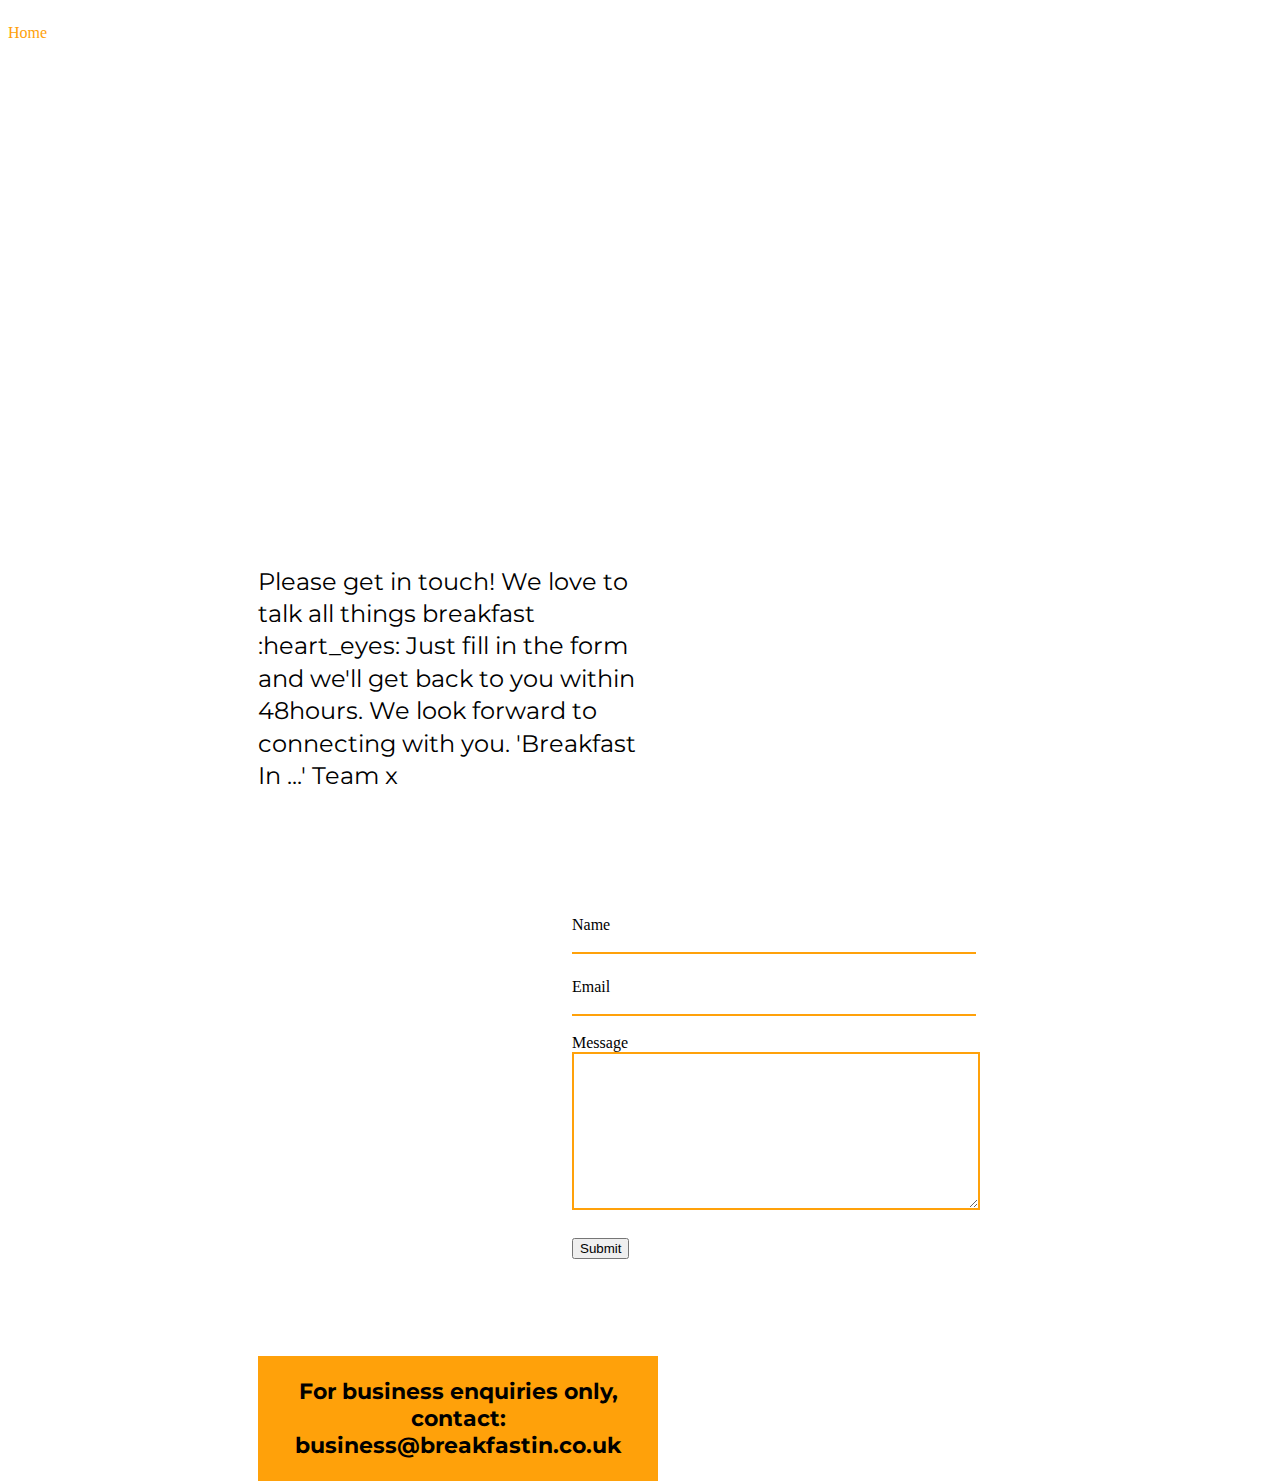
==== getintouch.html @ 9bc49356 "added get in touch page" ====
<!DOCTYPE html>
<html lang="en">
<head>
    <meta charset="UTF-8">
    <meta http-equiv="X-UA-Compatible" content="IE=edge">
    <meta name="viewport" content="width=device-width, initial-scale=1.0">
    <title>Get In Touch </title>
    <link rel="stylesheet" href="./getintouch.css">
    <link href="https://fonts.googleapis.com/css2?family=Montserrat:wght@100;200;300;400&family=Rubik+Mono+One&display=swap" rel="stylesheet">
</head>
<body>
    <navbar>
        <a href=“Home.html”><a>Home</a>
    </navbar>
 <div class = "headercontainer">
<h1>Get In Touch</h1>
 </div>
<div class = "firstparagraph">
<p>
Please get in touch! We love to talk all things breakfast :heart_eyes: Just fill in the form and we'll get back to you within 48hours. We look forward to connecting with you. 'Breakfast In ...' Team x
</p>
</div>
<div class="Enquirybox">
<form action="/action_page.php">
    <label for="name">Name</label><br>
    <input type="text" class="text-line" id="fname" name="fname"><br>
<p></p>
    <label for="email">Email</label><br>
    <input type="text" class="text-line" id="email" name="email"><br><br>
    <label for="Message">Message</label><br>
    <textarea name="message" class="messagebox" rows="10" cols="30"></textarea>
<p></p>
    <label for ="Submit"></label>
    <input type="submit" class="submit" value="Submit">
  </form>
</div>
<div class = "secondparagraph">
    <h3>
   For business enquiries only, contact:
    business@breakfastin.co.uk
    </h3>
    </div>

</body>
</html>
---- getintouch.css ----
navbar {
    text-align: center;
    line-height: 50px;
    color: #FFA10A;
    padding-right: 1000px;
  }
  .headercontainer{
    background-image: url("https://ireallylikefood.com/wp-content/uploads/2020/03/easy-breakfast-sides-1200x800.jpg");
    background-repeat: no-repeat;
    background-size:cover;
    line-height: 10;
    margin-top: 20px;
    }
  h1{
    font-family: Rubik Mono One;
    font-size: 40px;
    text-align: center;
    color: white;
    font-weight: bolder;
  }
  .firstparagraph {
    float: left;
    max-width: 400px;
    margin-left: 250px;
    margin-top: 30px;
    font-size: 22px;
  font-family: Montserrat;
  }
  .secondparagraph {
    float: left;
    max-width: 400px;
    margin-left: 250px;
    margin-top: 40px;
    background-color: #FFA10A;
    text-align: center;
  }
  .Enquirybox {background-color: FFF6EF; height:400px; width: 500px;
    float: right;
    padding-left: 75px;
    padding-top: 50px ;
    margin-right: 200px;
    margin-top: 50px;
  }
  .text-line{
    background-color: transparent;
    color: black;
    outline: none;
    outline-style: none;
    border-top: none;
    border-left: none;
    border-right: none;
    border-bottom: solid #FFA10A 2px; width: 400px;
  }
  .messagebox {
    border: solid #FFA10A 2px; width: 400px;
    background-color: transparent;
  }
  h2{
    font-family: Rubik Mono One;
    font-size: 28px;
  }
  h3{
    font-family: Montserrat;
    font-size: 22px;
  }
  p{
    font-family: Montserrat;
    font-size: 24px;
    line-height: 135%;
  }
  button{
    font-family: Montserrat;
    background-color: #FFA10A;
  }
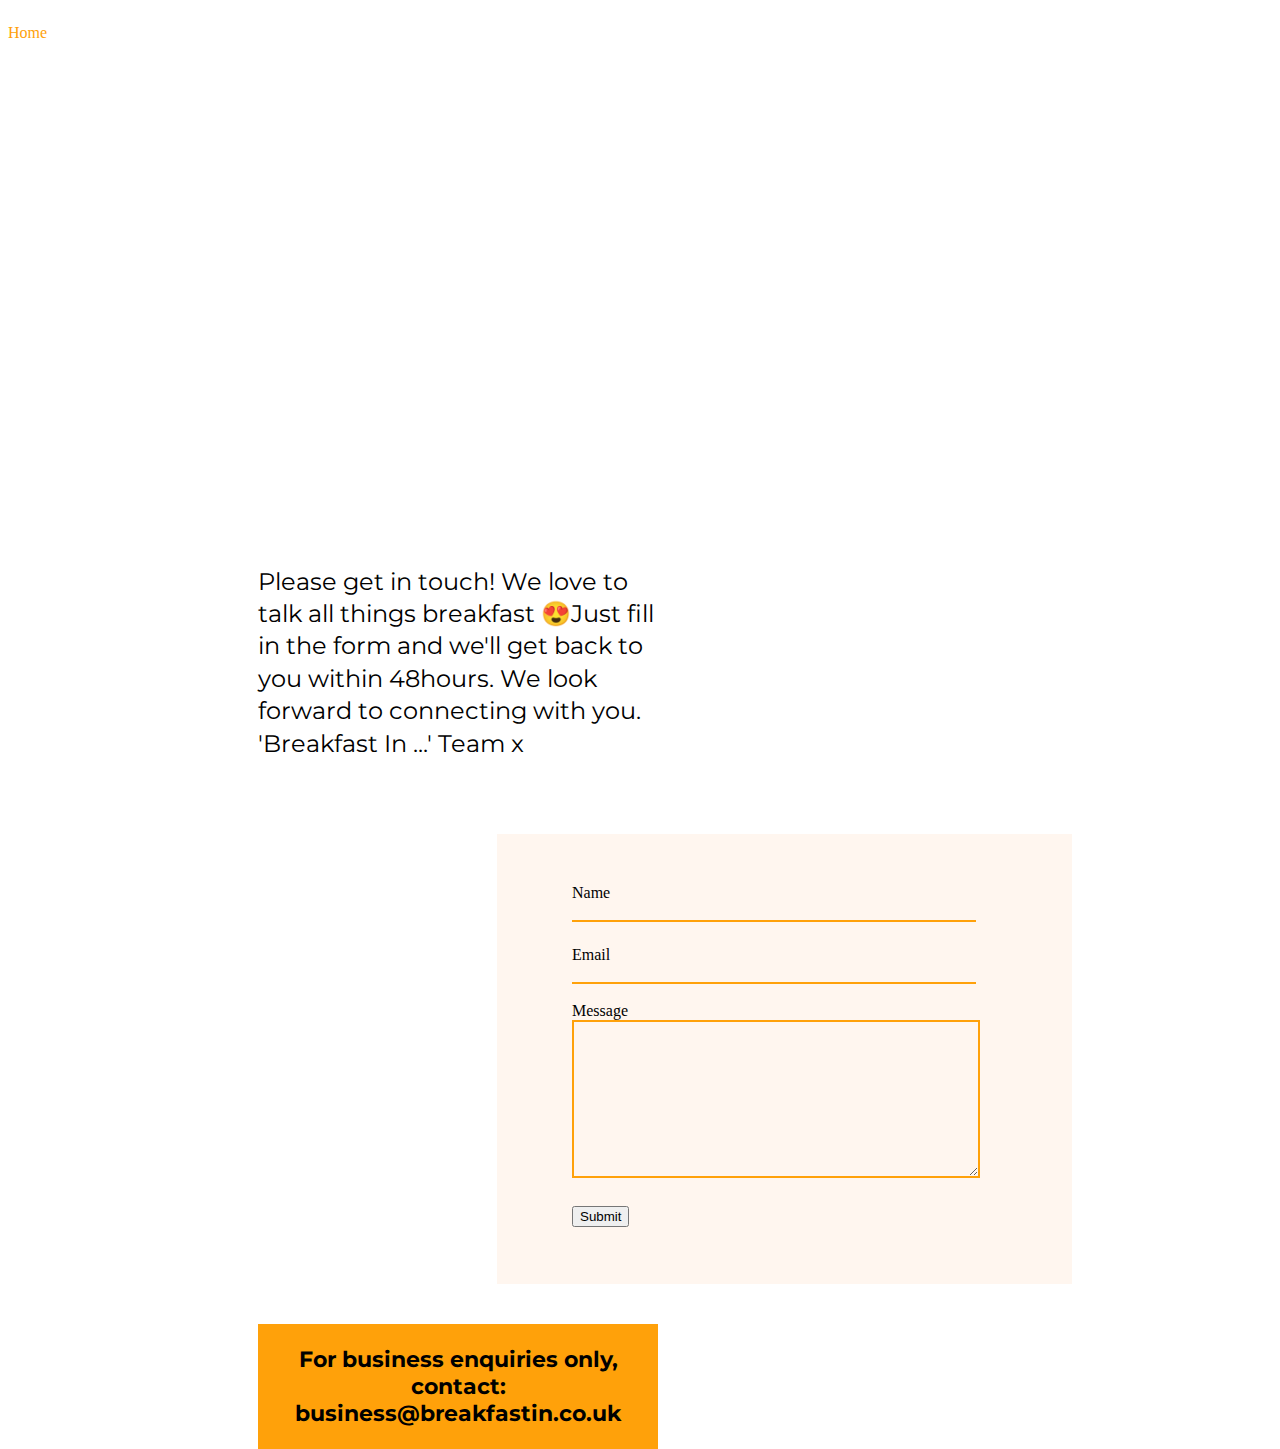
==== commit 7386c2d8: "Update getintouch.html" ====
--- a/getintouch.html
+++ b/getintouch.html
@@ -17,7 +17,7 @@
  </div>
 <div class = "firstparagraph">
 <p>
-Please get in touch! We love to talk all things breakfast :heart_eyes: Just fill in the form and we'll get back to you within 48hours. We look forward to connecting with you. 'Breakfast In ...' Team x
+Please get in touch! We love to talk all things breakfast &#128525;Just fill in the form and we'll get back to you within 48hours. We look forward to connecting with you. 'Breakfast In ...' Team x
 </p>
 </div>
 <div class="Enquirybox">
@@ -42,4 +42,4 @@
     </div>
 
 </body>
-</html>+</html>
--- a/getintouch.css
+++ b/getintouch.css
@@ -19,22 +19,22 @@
     font-weight: bolder;
   }
   .firstparagraph {
-    float: left;
-    max-width: 400px;
-    margin-left: 250px;
-    margin-top: 30px;
-    font-size: 22px;
-  font-family: Montserrat;
+  float: left;
+  max-width: 400px;
+  margin-left: 250px;
+  margin-top: 30px;
+  font-size: 22px;
+font-family: Montserrat;
   }
   .secondparagraph {
-    float: left;
-    max-width: 400px;
-    margin-left: 250px;
-    margin-top: 40px;
-    background-color: #FFA10A;
-    text-align: center;
+   float: left;
+  max-width: 400px;
+  margin-left: 250px;
+  margin-top: 40px;
+  background-color: #FFA10A;
+  text-align: center;
   }
-  .Enquirybox {background-color: FFF6EF; height:400px; width: 500px;
+  .Enquirybox {background-color: #FFF6EF; height:400px; width: 500px;
     float: right;
     padding-left: 75px;
     padding-top: 50px ;
@@ -71,4 +71,4 @@
   button{
     font-family: Montserrat;
     background-color: #FFA10A;
-  }+  }
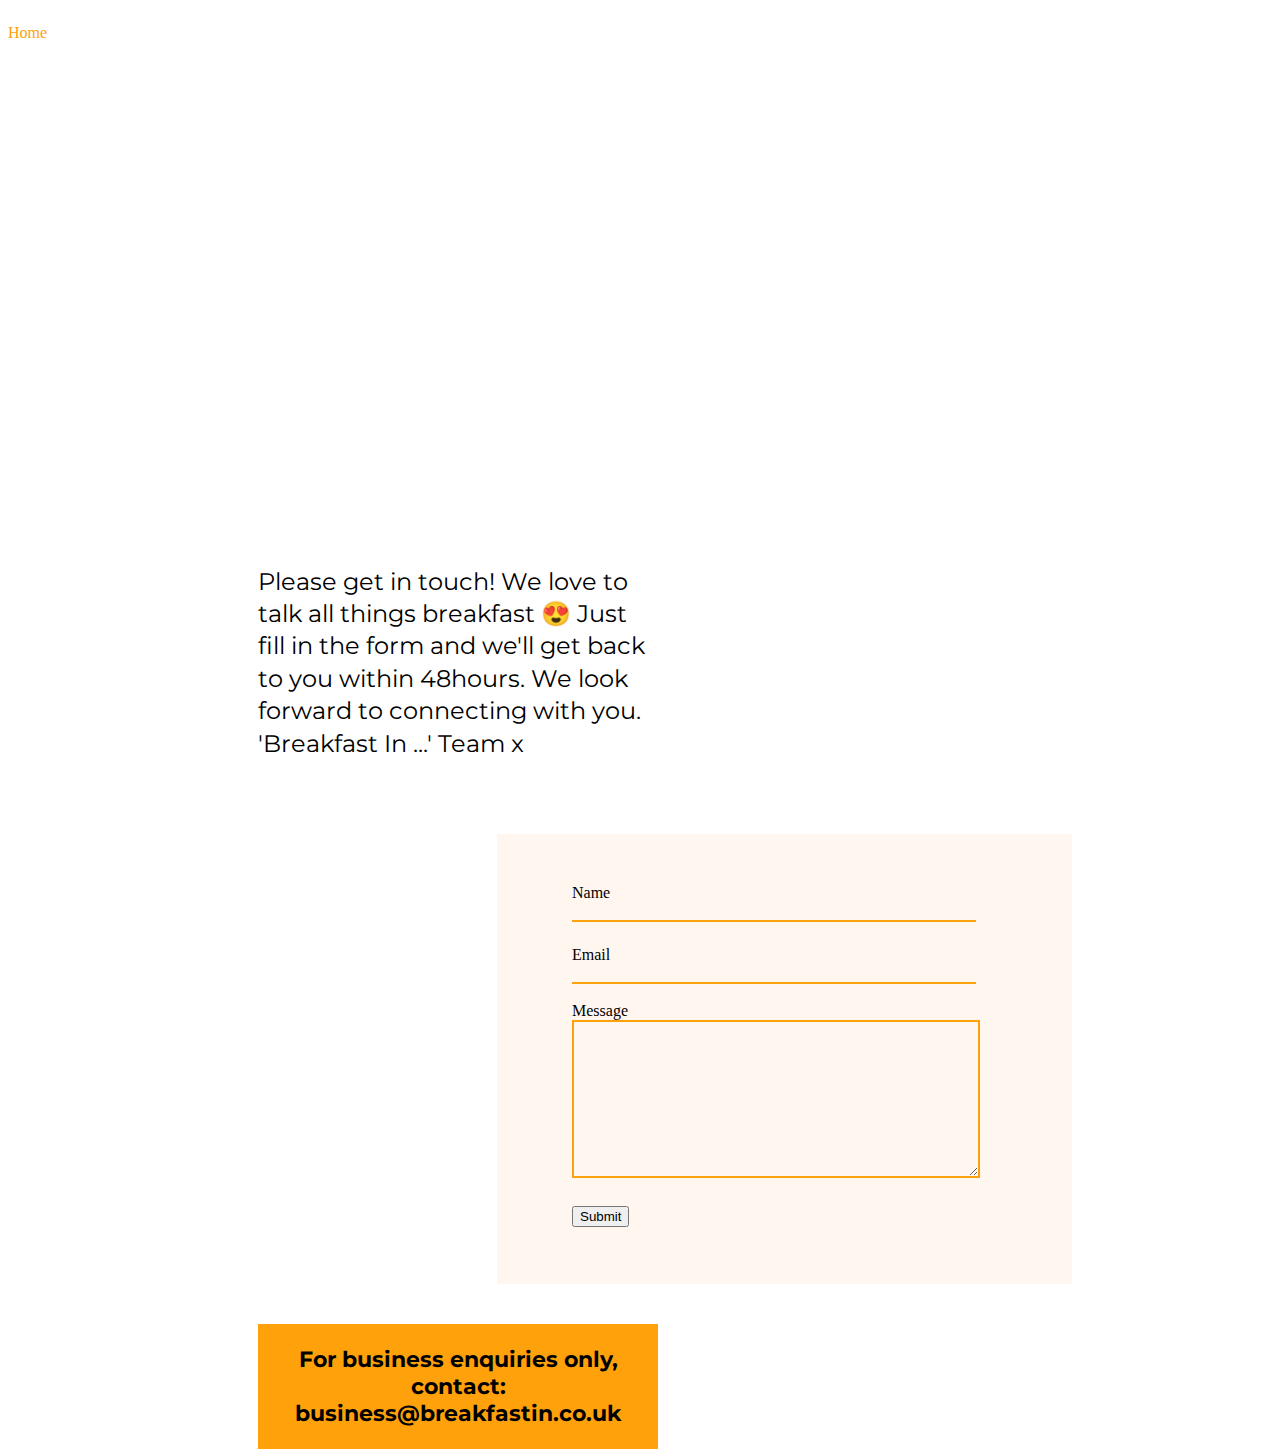
==== commit 56d34d51: "Update getintouch.html" ====
--- a/getintouch.html
+++ b/getintouch.html
@@ -17,7 +17,7 @@
  </div>
 <div class = "firstparagraph">
 <p>
-Please get in touch! We love to talk all things breakfast &#128525;Just fill in the form and we'll get back to you within 48hours. We look forward to connecting with you. 'Breakfast In ...' Team x
+Please get in touch! We love to talk all things breakfast &#128525; Just fill in the form and we'll get back to you within 48hours. We look forward to connecting with you. 'Breakfast In ...' Team x
 </p>
 </div>
 <div class="Enquirybox">
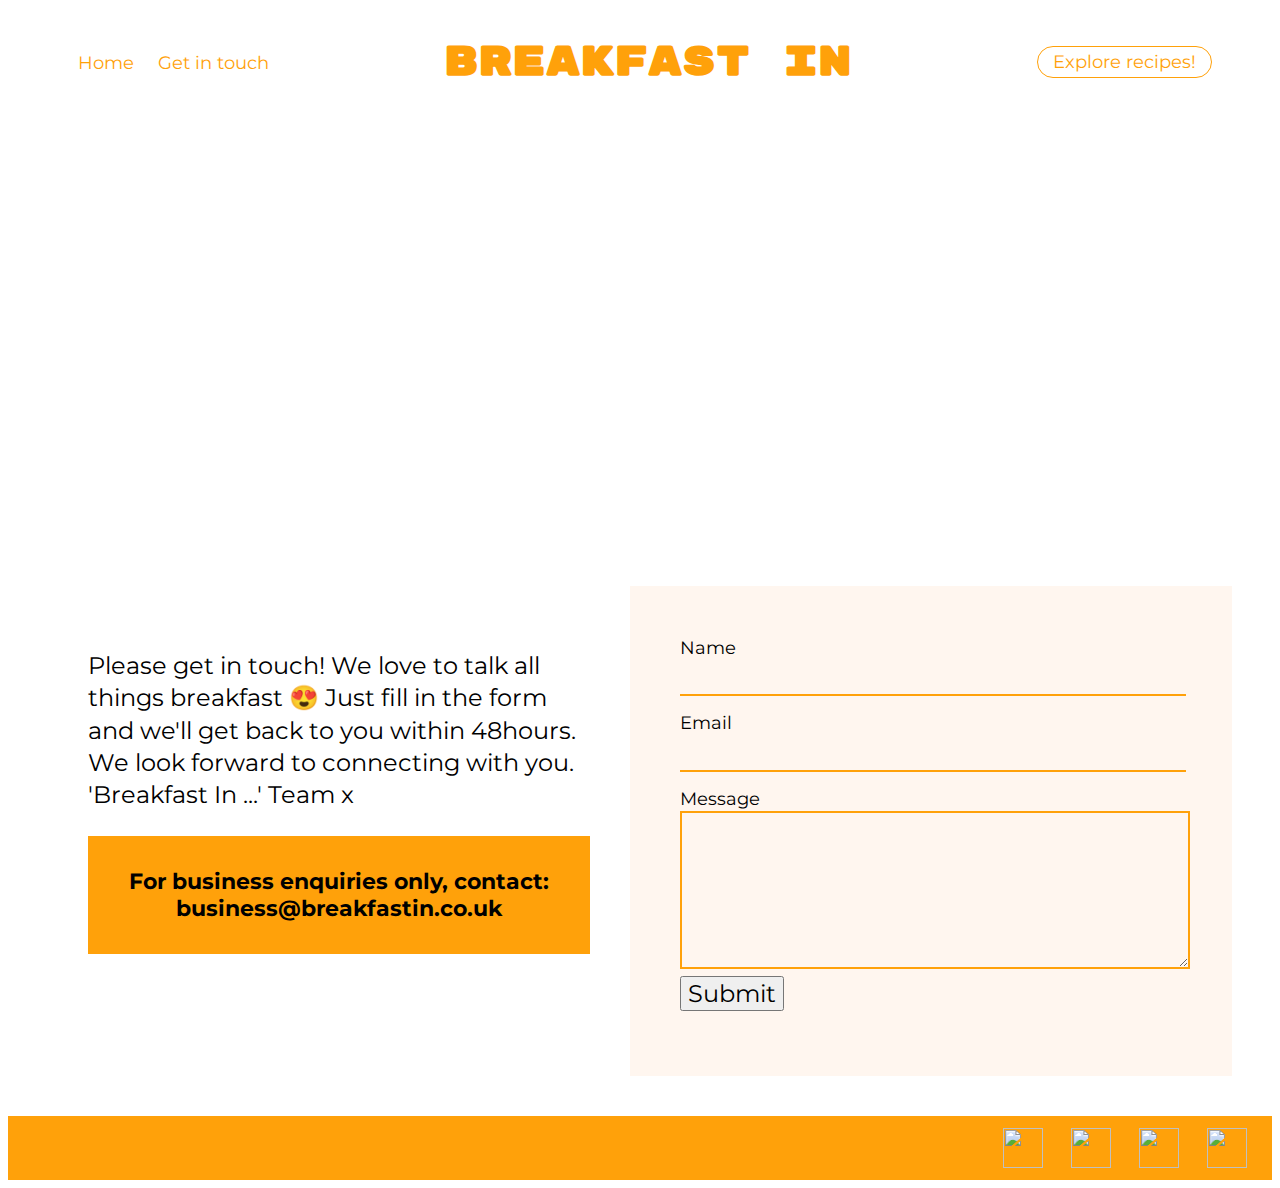
==== commit 99905d3c: "Fixing the GetInTouch page" ====
--- a/getintouch.html
+++ b/getintouch.html
@@ -1,45 +1,75 @@
 <!DOCTYPE html>
 <html lang="en">
+
 <head>
     <meta charset="UTF-8">
     <meta http-equiv="X-UA-Compatible" content="IE=edge">
     <meta name="viewport" content="width=device-width, initial-scale=1.0">
     <title>Get In Touch </title>
     <link rel="stylesheet" href="./getintouch.css">
-    <link href="https://fonts.googleapis.com/css2?family=Montserrat:wght@100;200;300;400&family=Rubik+Mono+One&display=swap" rel="stylesheet">
+    <link rel="stylesheet" href="./Breakfast-In-code 2/Breakfast-In/css/navbar.css">
+    <link
+        href="https://fonts.googleapis.com/css2?family=Montserrat:wght@100;200;300;400&family=Rubik+Mono+One&display=swap"
+        rel="stylesheet">
 </head>
+
 <body>
     <navbar>
-        <a href=“Home.html”><a>Home</a>
+        <div class="left-menu">
+            <a href="home.html">
+                <p>Home</p>
+            </a>
+            <a href="getintouch.html">
+                <p>Get in touch</p>
+            </a>
+        </div>
+
+        <div class="right-menu">
+            <a href="home.html#pagejump">
+                <p>Explore recipes!</p>
+            </a>
+        </div>
+
+        <h1>Breakfast in</h1>
+
     </navbar>
- <div class = "headercontainer">
-<h1>Get In Touch</h1>
- </div>
-<div class = "firstparagraph">
-<p>
-Please get in touch! We love to talk all things breakfast &#128525; Just fill in the form and we'll get back to you within 48hours. We look forward to connecting with you. 'Breakfast In ...' Team x
-</p>
-</div>
-<div class="Enquirybox">
-<form action="/action_page.php">
-    <label for="name">Name</label><br>
-    <input type="text" class="text-line" id="fname" name="fname"><br>
-<p></p>
-    <label for="email">Email</label><br>
-    <input type="text" class="text-line" id="email" name="email"><br><br>
-    <label for="Message">Message</label><br>
-    <textarea name="message" class="messagebox" rows="10" cols="30"></textarea>
-<p></p>
-    <label for ="Submit"></label>
-    <input type="submit" class="submit" value="Submit">
-  </form>
-</div>
-<div class = "secondparagraph">
-    <h3>
-   For business enquiries only, contact:
-    business@breakfastin.co.uk
-    </h3>
+    <div class="headercontainer">
+        <h1>Get In Touch</h1>
     </div>
+    <div class="get-in-touch-content">
+        <div class="firstparagraph">
+            <p>
+                Please get in touch! We love to talk all things breakfast &#128525; Just fill in the form and we'll get back
+                to you within 48hours. We look forward to connecting with you. 'Breakfast In ...' Team x
+            </p>
 
+            <div class="secondparagraph">
+                <h3>
+                    For business enquiries only, contact:
+                    business@breakfastin.co.uk
+                </h3>
+            </div>
+        </div>
+        <div class="Enquirybox">
+            <form action="/action_page.php">
+                <label for="name">Name</label>
+                <input type="text" class="text-line" id="fname" name="fname">
+                <label for="email">Email</label>
+                <input type="text" class="text-line" id="email" name="email">
+                <label for="Message">Message</label>
+                <textarea name="message" class="messagebox" rows="10" cols="30"></textarea>
+                <label for="Submit"></label>
+                <input type="submit" class="submit" value="Submit">
+            </form>
+        </div>
+    </div>
+    
+    <footer>
+        <img src="../Breakfast-In.../Breakfast-In-code 2/Breakfast-In/img/social-icons-FB.png" />
+        <img src="../Breakfast-In.../Breakfast-In-code 2/Breakfast-In/img/social-icons-Instagram.png" />
+        <img src="../Breakfast-In.../Breakfast-In-code 2/Breakfast-In/img/social-icons-Twitter.png" />
+        <img src="../Breakfast-In.../Breakfast-In-code 2/Breakfast-In/img/social-icons-Youtube.png" />
+    </footer>
 </body>
-</html>
+
+</html>--- a/getintouch.css
+++ b/getintouch.css
@@ -1,74 +1,103 @@
-navbar {
-    text-align: center;
-    line-height: 50px;
-    color: #FFA10A;
-    padding-right: 1000px;
-  }
-  .headercontainer{
-    background-image: url("https://ireallylikefood.com/wp-content/uploads/2020/03/easy-breakfast-sides-1200x800.jpg");
-    background-repeat: no-repeat;
-    background-size:cover;
-    line-height: 10;
-    margin-top: 20px;
-    }
-  h1{
-    font-family: Rubik Mono One;
-    font-size: 40px;
-    text-align: center;
-    color: white;
-    font-weight: bolder;
-  }
-  .firstparagraph {
-  float: left;
-  max-width: 400px;
-  margin-left: 250px;
-  margin-top: 30px;
+.headercontainer {
+  background-image: url("https://ireallylikefood.com/wp-content/uploads/2020/03/easy-breakfast-sides-1200x800.jpg");
+  background-repeat: no-repeat;
+  background-size: cover;
+  line-height: 10;
+  margin-top: 20px;
+}
+
+h1 {
+  font-family: Rubik Mono One;
+  font-size: 40px;
+  text-align: center;
+  color: white;
+  font-weight: bolder;
+}
+
+.get-in-touch-content{
+  display: flex;
+  justify-content: space-between;
+  margin: 40px;;
+}
+
+.firstparagraph {
+  padding: 40px;
+  width: 50%;
   font-size: 22px;
-font-family: Montserrat;
-  }
-  .secondparagraph {
-   float: left;
-  max-width: 400px;
-  margin-left: 250px;
-  margin-top: 40px;
+  font-family: Montserrat;
+}
+
+.secondparagraph {
   background-color: #FFA10A;
   text-align: center;
-  }
-  .Enquirybox {background-color: #FFF6EF; height:400px; width: 500px;
-    float: right;
-    padding-left: 75px;
-    padding-top: 50px ;
-    margin-right: 200px;
-    margin-top: 50px;
-  }
-  .text-line{
-    background-color: transparent;
-    color: black;
-    outline: none;
-    outline-style: none;
-    border-top: none;
-    border-left: none;
-    border-right: none;
-    border-bottom: solid #FFA10A 2px; width: 400px;
-  }
-  .messagebox {
-    border: solid #FFA10A 2px; width: 400px;
-    background-color: transparent;
-  }
-  h2{
-    font-family: Rubik Mono One;
-    font-size: 28px;
-  }
-  h3{
-    font-family: Montserrat;
-    font-size: 22px;
-  }
-  p{
-    font-family: Montserrat;
-    font-size: 24px;
-    line-height: 135%;
-  }
-  button{
-    font-family: Montserrat;
-    background-color: #FFA10A;
-  }
+  padding: 10px;
+}
+
+.Enquirybox {
+  padding: 50px;
+  width: 50%;
+  background-color: #FFF6EF;
+}
+
+.text-line {
+  background-color: transparent;
+  color: black;
+  outline: none;
+  outline-style: none;
+  border-top: none;
+  border-left: none;
+  border-right: none;
+  border-bottom: solid #FFA10A 2px;
+  width: 100%;
+}
+
+.messagebox {
+  border: solid #FFA10A 2px;
+  width: 100%;
+  background-color: transparent;
+}
+
+h2 {
+  font-family: Rubik Mono One;
+  font-size: 28px;
+}
+
+h3 {
+  font-family: Montserrat;
+  font-size: 22px;
+}
+
+p, label, input{
+  font-family: Montserrat;
+  font-size: 24px;
+  line-height: 135%;
+}
+
+label {
+  font-size: 18px !important;
+}
+input{
+  margin-bottom: 15px;
+}
+
+button {
+  font-family: Montserrat;
+  background-color: #FFA10A;
+}
+
+footer {
+  text-align: right;
+  color: white;
+  background-color: #FFA10A;
+  padding-right: 1%;
+}
+
+footer img {
+  display: inline-block;
+  vertical-align: middle;
+  width: 40px;
+  height: 40px;
+  border: none;
+  padding: 0;
+  margin: 12px;
+}--- a/Breakfast-In-code 2/Breakfast-In/css/navbar.css
+++ b/Breakfast-In-code 2/Breakfast-In/css/navbar.css
@@ -0,0 +1,66 @@
+navbar {
+    text-align: center;
+    line-height: 50px;
+    margin-top: 30px;
+    margin-bottom: 30px;
+    display: inline-block;
+    width: 100%;
+}
+
+navbar h1{
+    font-family: Rubik Mono One !important;
+    font-size: 40px !important;
+    margin: 0;
+}
+
+navbar a{
+    display: inline-block;
+    color:#FFA10A;
+    text-decoration: none;
+}
+
+navbar p{
+    font-size: 18px !important;
+    font-family: Montserrat !important;
+    line-height: 50px !important;
+    margin: 0 !important;
+}
+
+.left-menu{
+    vertical-align: top;
+    float: left;
+    margin-left: 50px;
+    line-height: 50px;
+}
+
+.left-menu a{
+    margin-left: 20px !important;
+}
+
+.right-menu{
+    vertical-align: top;
+    float: right;
+    margin-right: 50px;
+    padding: 0 10px 0 10px;
+    line-height: 50px;
+}
+
+.right-menu p{
+    line-height: 20px !important;
+    border: 1px solid #FFA10A !important;
+    border-radius: 30px !important;
+    padding: 5px 15px 5px 15px !important;
+}
+
+navbar h1{
+    color:#FFA10A !important;
+}
+
+header {
+    border: 50px;
+    border-width: 10px;
+    background-color: #FFA10A;
+    font-family:  Rubik Mono One;
+    margin:  10px;
+    border: 15px
+} 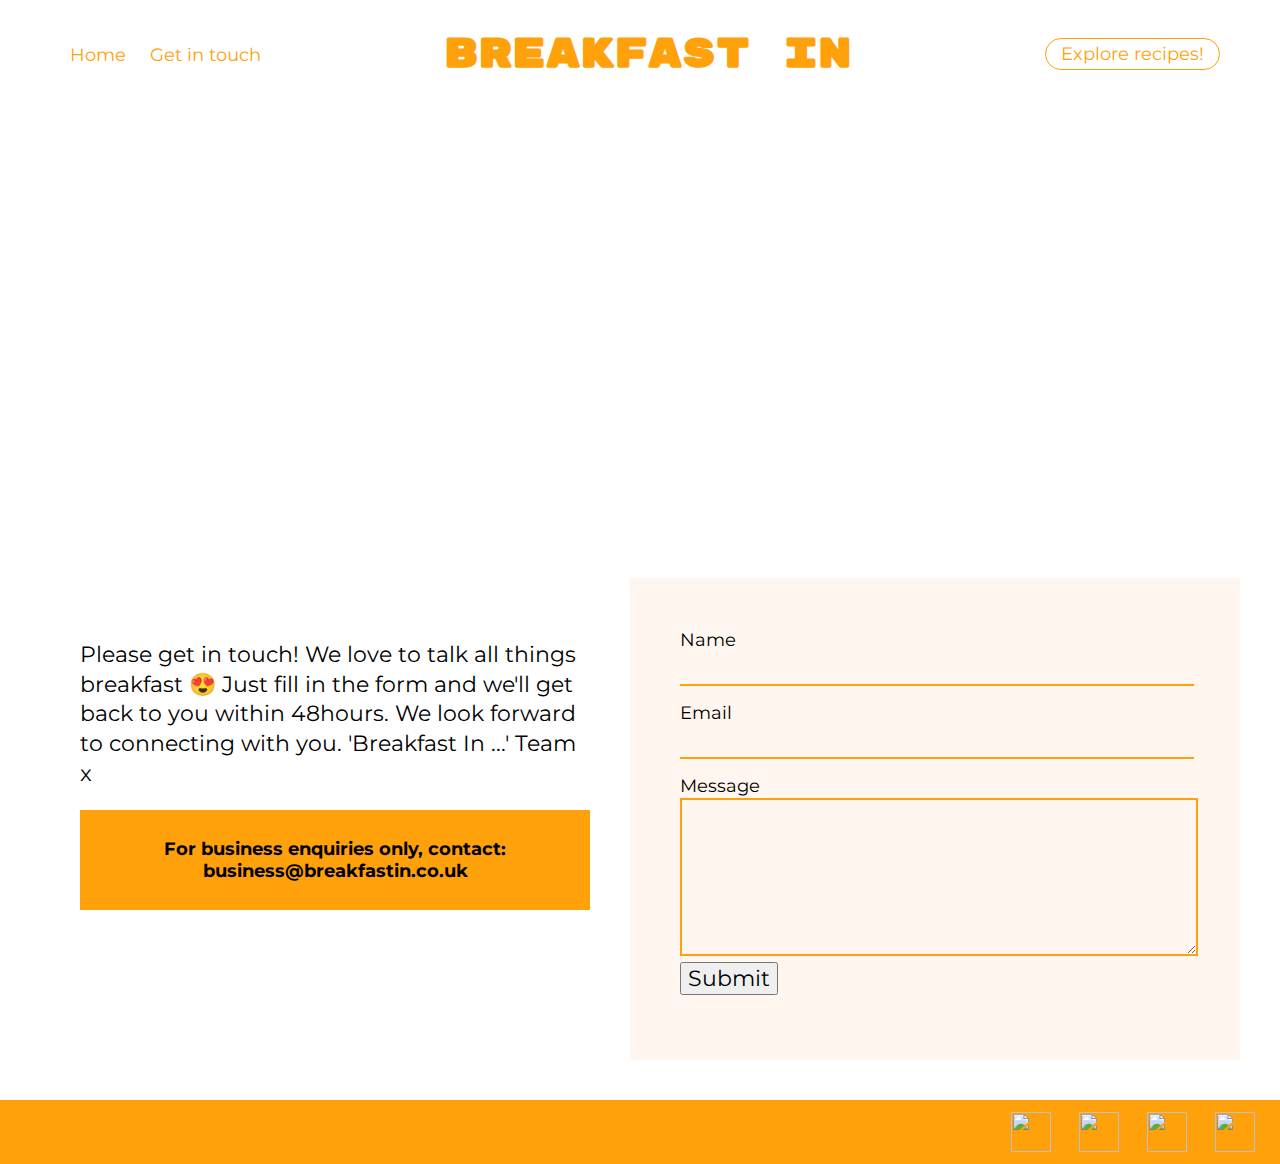
==== commit c3b66767: "added index.html" ====
--- a/getintouch.html
+++ b/getintouch.html
@@ -16,7 +16,7 @@
 <body>
     <navbar>
         <div class="left-menu">
-            <a href="home.html">
+            <a href="Index.html">
                 <p>Home</p>
             </a>
             <a href="getintouch.html">
@@ -25,7 +25,7 @@
         </div>
 
         <div class="right-menu">
-            <a href="home.html#pagejump">
+            <a href="index.html#pagejump">
                 <p>Explore recipes!</p>
             </a>
         </div>
--- a/getintouch.css
+++ b/getintouch.css
@@ -1,3 +1,7 @@
+body{
+  margin:0;
+}
+
 .headercontainer {
   background-image: url("https://ireallylikefood.com/wp-content/uploads/2020/03/easy-breakfast-sides-1200x800.jpg");
   background-repeat: no-repeat;
@@ -64,12 +68,12 @@
 
 h3 {
   font-family: Montserrat;
-  font-size: 22px;
+  font-size: 18px;
 }
 
 p, label, input{
   font-family: Montserrat;
-  font-size: 24px;
+  font-size: 22px;
   line-height: 135%;
 }
 
